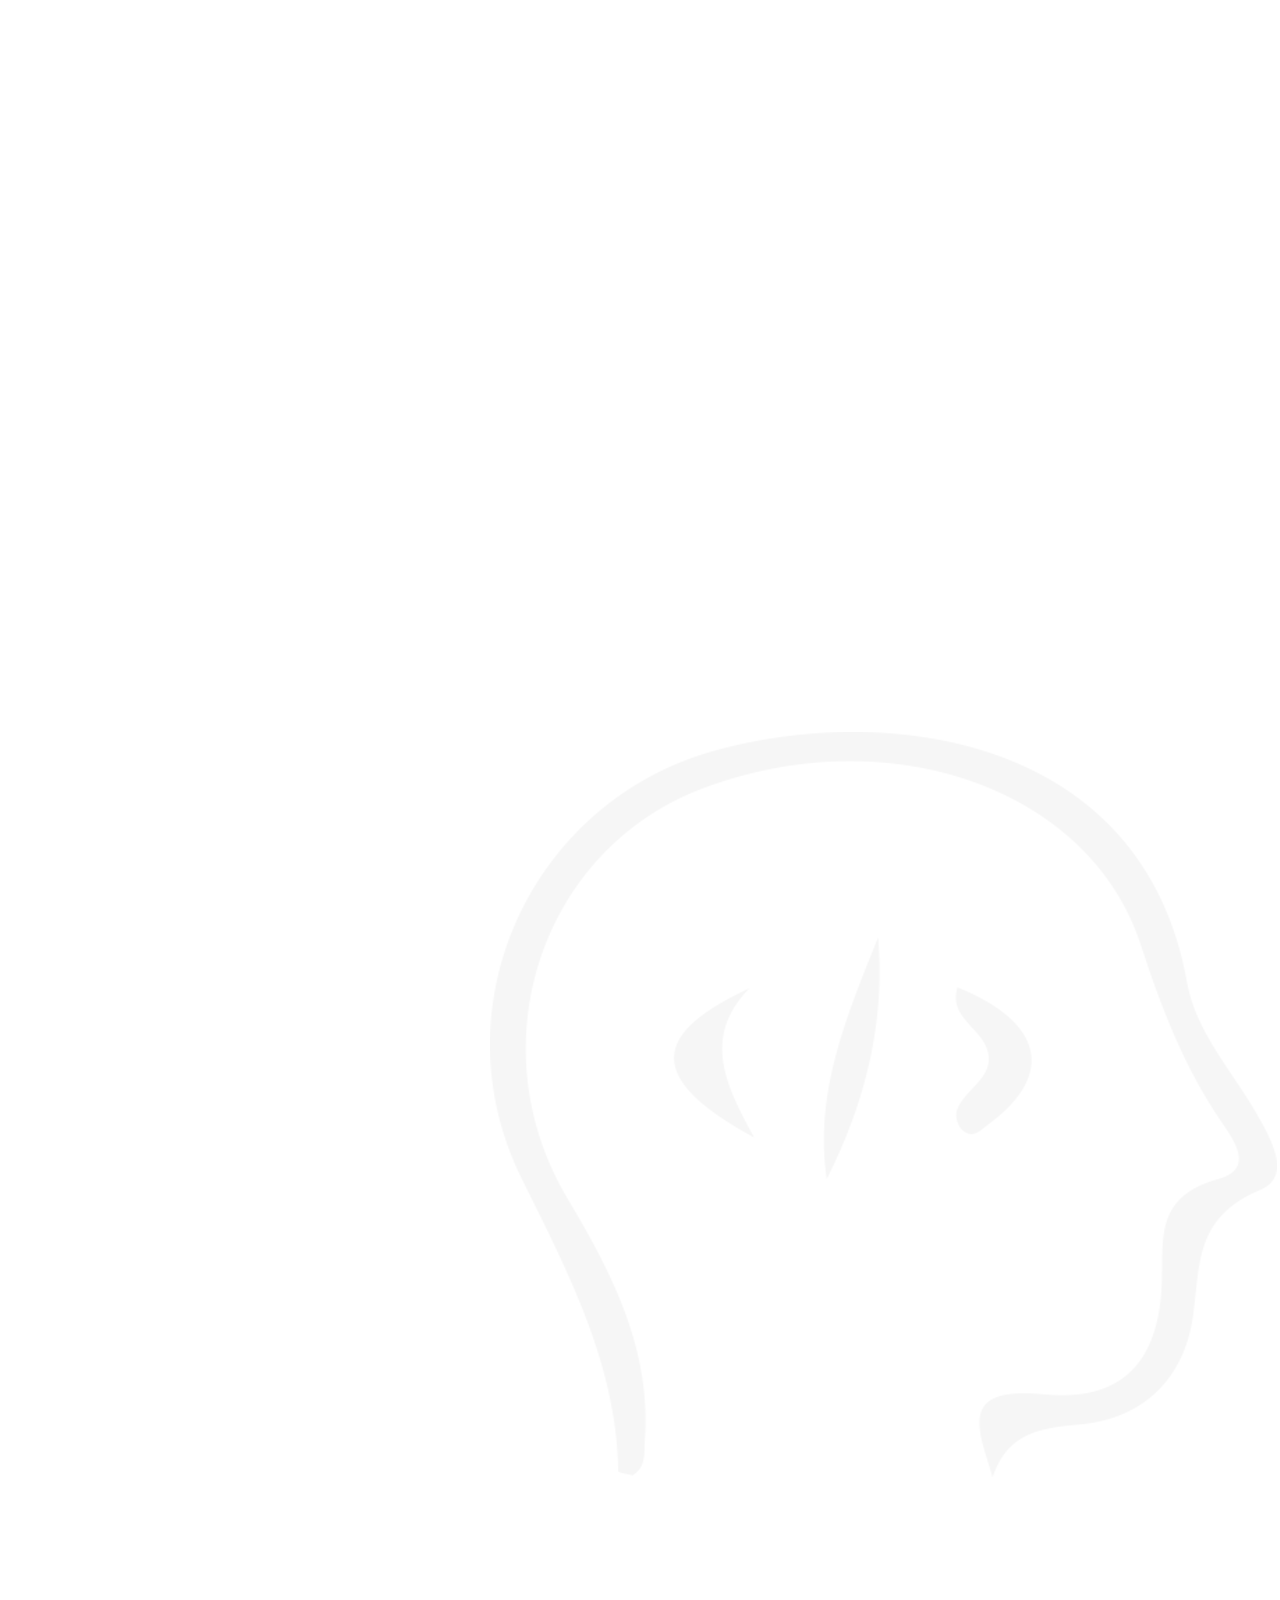
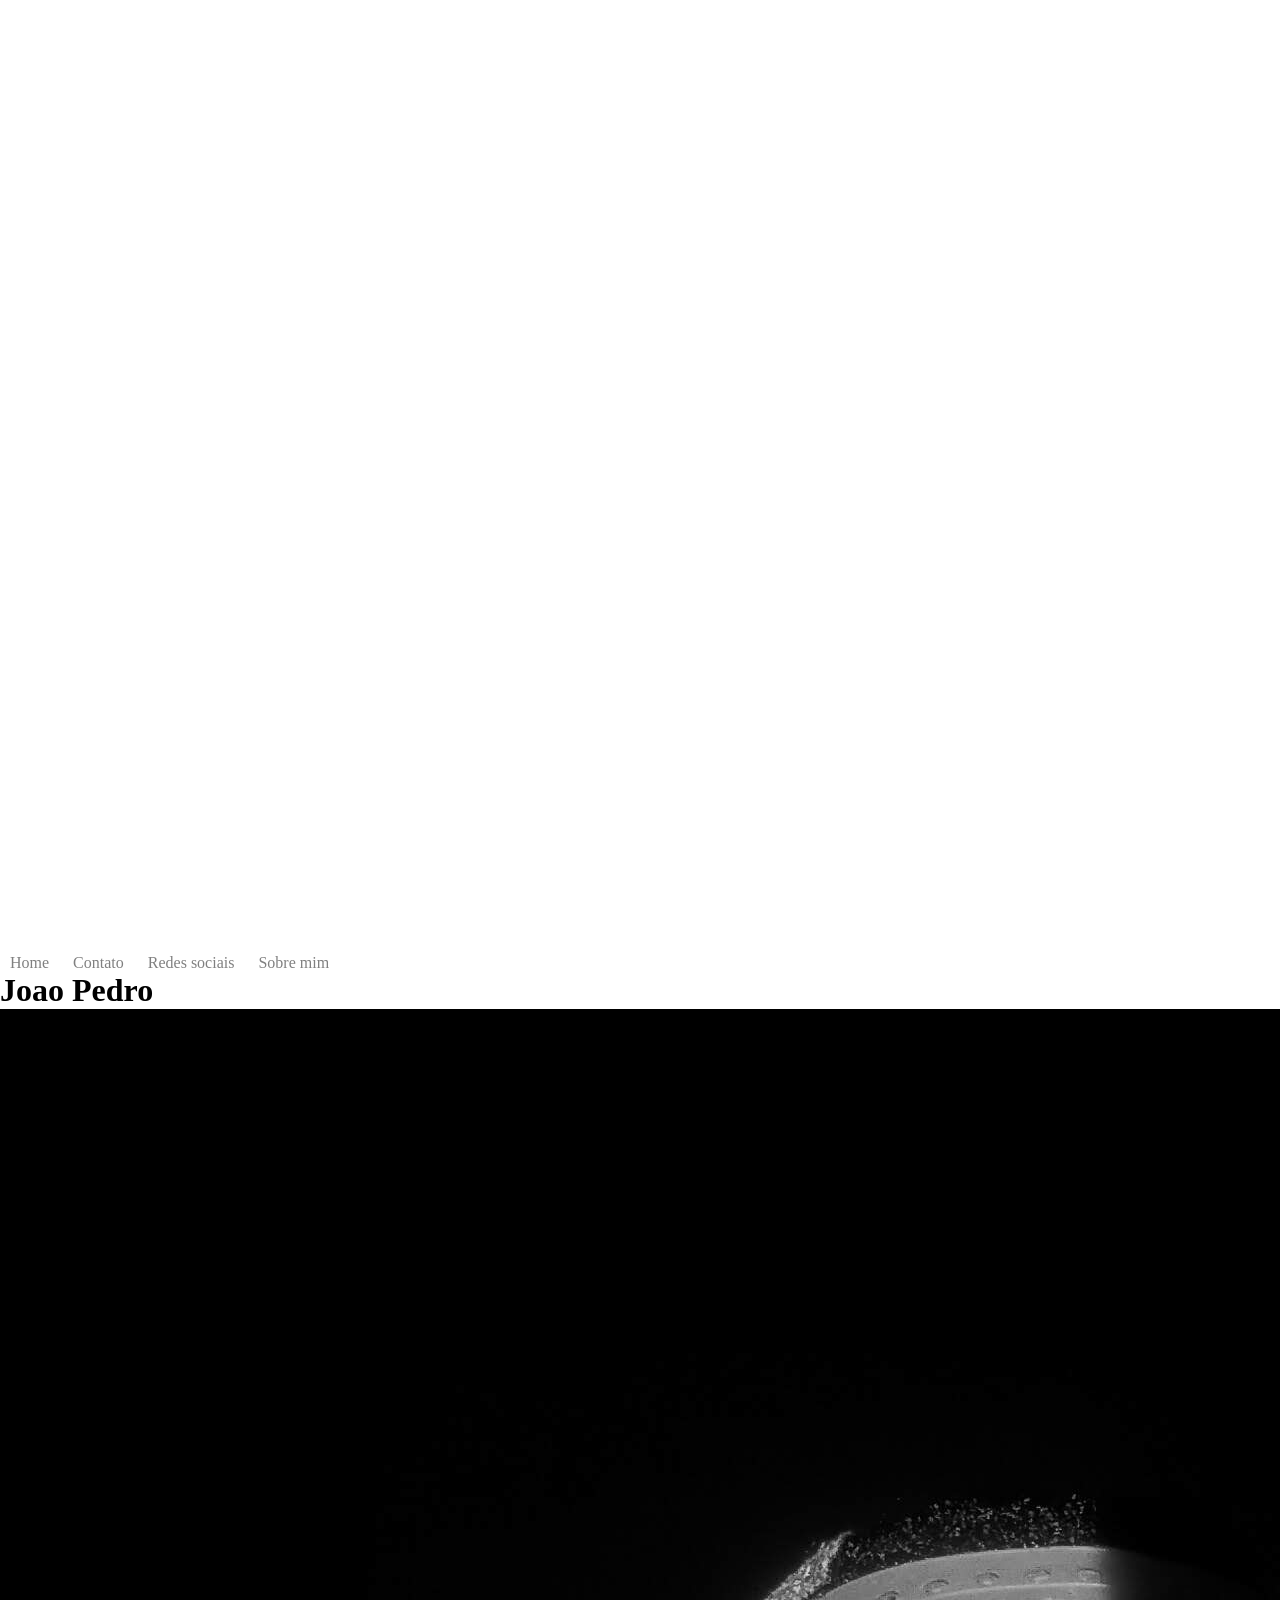
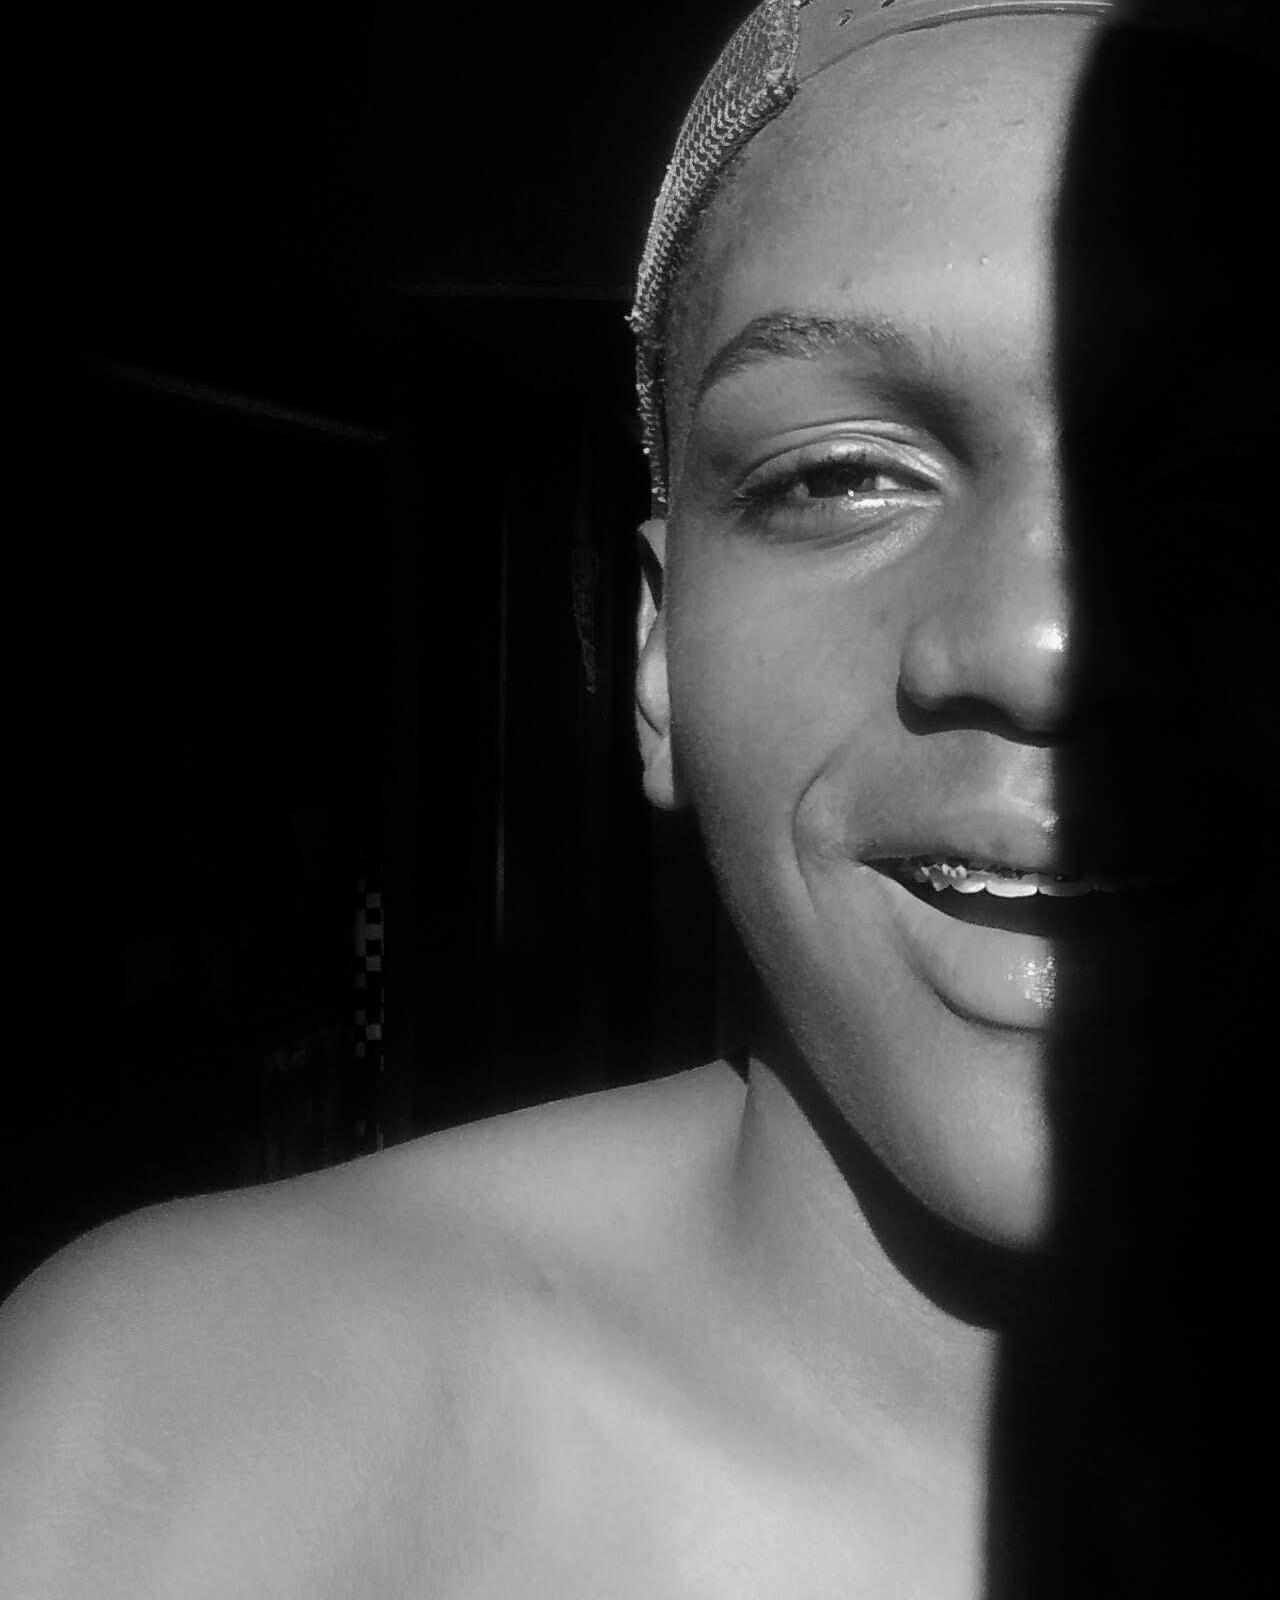
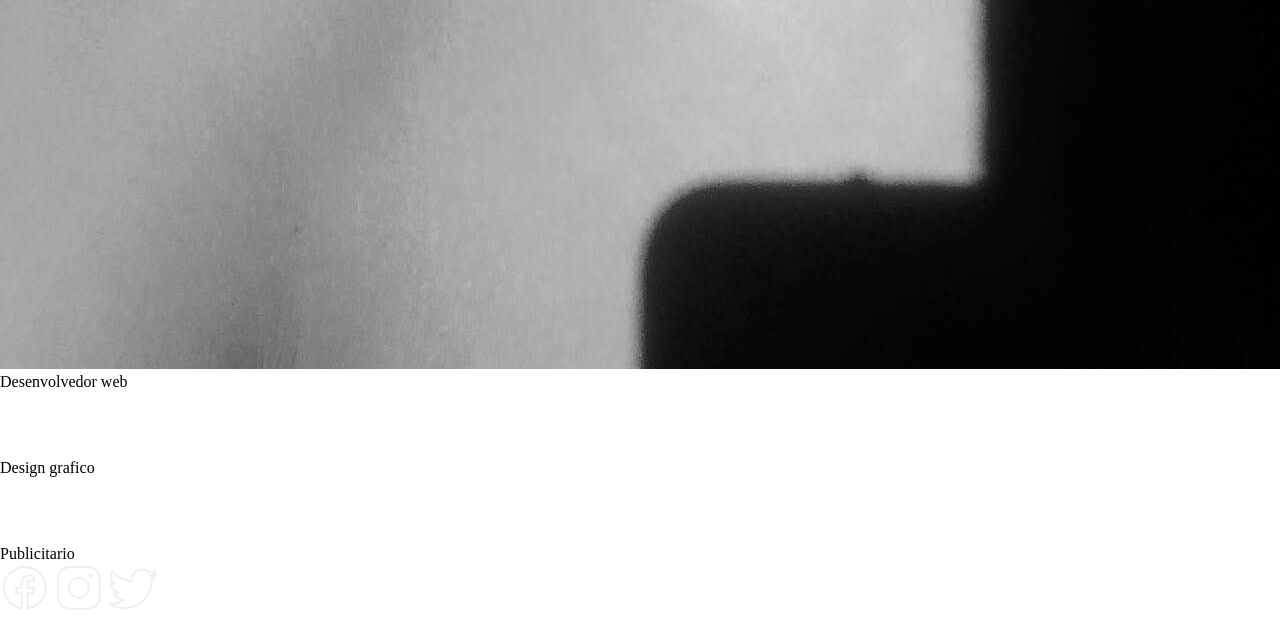
==== index.html @ a19131da "moevendo index" ====
<!DOCTYPE html>
<html lang="en">

<head>
    <meta charset="UTF-8">
    <meta name="viewport" content="width=device-width, initial-scale=1.0">
    <meta http-equiv="X-UA-Compatible" content="ie=edge">
    <link rel="stylesheet" href="./css/style.css">
    <title>Joao pedro</title>
</head>

<body>
    <header>
        <nav class="flex-j-around">
            <div class="logo-title">
                <img src="./logos/logo top.png" alt="">
            </div>
        
            <div class="nav">
                <label for="toggle">&#9776</label>
            </nav>  
                <input type="checkbox" id="toggle">
                <div class="menu">
                    <a href="#">Home</a>
                    <a href="#">Contato</a>
                    <a href="#">Redes sociais</a>
                    <a href="#">Sobre mim</a>
                </div>
            </div>
        
    </header>
    <main>
        <div class="principium">
            <h1>Joao Pedro</h1>
            <img src="./imagens/foto joao.jpg" alt="">
        </div>
        <div class="descrition">
            <!-- <h2>SOBRE MIM</h2> -->
            <ul>
                <li>Desenvolvedor web</li>
                <img src="./logos/web desgn.png" alt="">
                <li>Design grafico</li>
                <img src="./logos/desig grafico.png" alt="">
                <li>Publicitario</li>
            </ul>
        </div>
        <aside>
            <a href="https://www.facebook.com/profile.php?id=100008177169595"target="_blank"><img src="./logos/facebook.png" alt=""></a>
            <a href="https://www.instagram.com/joao_pedro_rj_/?hl=pt-br"target="_blank"><img src="./logos/instagram.png" alt=""></a>
            <a href="https://twitter.com/Joao_pedro_021" target="_blank"><img src="./logos/twitter.png" alt=""></a>
        </aside>

    </main>
</body>

</html>
---- css/style.css ----
@font-face{
    font-family: arenq;
    src: url(../fonts/Arenq.otf)
}
@font-face{
    font-family: coet light;
    src: url(../fonts/coet\ light.ttf)
}
@font-face{
    font-family: coet bold;
    src: url(../fonts/coet\ bold.ttf)
}
@font-face{
    font-family: OCRAS;
    src: url(../fonts/OCRAStd.otf)
}
@font-face{
    font-family: LemonMilk;
    src: url(../fonts/LemonMilk.otf)
}
@font-face{
    font-family: LemonMilkbold;
    src: url(../fonts/LemonMilkbold.otf)
}
@font-face{
    font-family: LemonMilkbolditalic;
    src: url(../fonts/LemonMilkbolditalic.otf)
}
@font-face{
    font-family: LemonMilkitalic;
    src: url(../fonts/LemonMilkitalic.otf)
}
@font-face{
    font-family: LemonMilklight;
    src: url(../fonts/LemonMilklight.otf)
}
@font-face{
    font-family: LemonMilklightitalic;
    src: url(../fonts/LemonMilklightitalic.otf)
}

*{
    margin: 0;
    padding: 0;
}

.nav{
    text-align: center;
    height: 70px;
    line-height: 70px;
    outline: none;  
}
.menu{
    margin: 0px 30px 0px 0px;   
}
.menu a{
    text-decoration: none;
    color: gray;
    margin: 0 10px;
}
label{
    margin: 0 40px 0 0;
    font-size: 26px;
    line-height: 70px;
    display: none;
}
#toggle{
    display: none;
}
@media (max-width: 800px) {
    /* HEADER */
    
    body{
        background-color: rgb(0, 0, 0);
        background-repeat: no-repeat;
        height: 100vh;
        /* position: absolute; */
    }
    header .flex-j-around{
        display: flex;
        align-items: center;    
        justify-content: space-around;
        width: 100%;
        height: 80px;;
        border-bottom: rgba(0, 0, 0, 0.404) solid 0.5px ;
    }
    header .flex-j-around .logo-title{
        display: flex;
        align-items: center;
    }
    header .flex-j-around .logo-title img{
        height: 150px;
        margin: 15px 0px 0px -50px;
    }   
    header .flex-j-around a img{
        height: 30px;
        display: flex;
    }
    label{
        display: block;
        cursor: pointer;    
        color: #cacaca;
    }
    header .menu{
        text-align: center;
        width: 100%;   
        display: none; 
    }
    .menu a{
        display: block;
        margin: 10px;
        font-family: LemonMilk; 
        font-size: 20px;
        color: rgb(255, 255, 255);  

    }
    #toggle:checked + .menu{
        display: block;
        border-bottom: solid 1px rgba(255, 255, 255, 0.212);
        background-color: rgb(49, 49, 49);
    }

        /* MAIN */

    main{
        /* display: flex; */
        justify-content: center;
        align-items: center;
        height: 100%;
        width: 100%;
    }

        /* PRINCIPIUM */

    main .principium{
        height: 80vh;
        width: auto;
        border: 0px 0px 0px 150px;
           
    }
    main .principium h1{
        margin: 50px 0px 0px 0px;
        font-family: arenq;
        color: #cacaca;
        display: flex;
        justify-content: center;
    }
    main .principium img{
        height: 500px;
        width: auto;
        border-radius: 150px; 
        margin: 0px 0px 0px 60px;
        display:flex;
        justify-content: center;
    }

        /* DESCRITION */

    main .descrition{
        height: 300px;
        width: 100%;
        margin-top: 50px;
        background-color: #212021;
    }
    main .descrition h2{
        color: rgb(179, 179, 179);
        display: flex;
        justify-content: center;
        font-family: OCRAS;
        padding-top: 10px;
    }
    main .descrition ul li{
        color: rgba(231, 232, 209, 0.548);
        font-family: OCRAS;
        display: flex;
        justify-content : center;
        align-items: center;
        padding: 5px;
    }
    main .descrition ul img {
        height: 45px;
        width: auto;
        margin:10px 0px 0px 200px;
    }
    main aside img{
        width: auto;
        height: 45px;
        display: block;
        margin: 10px;

    }

}
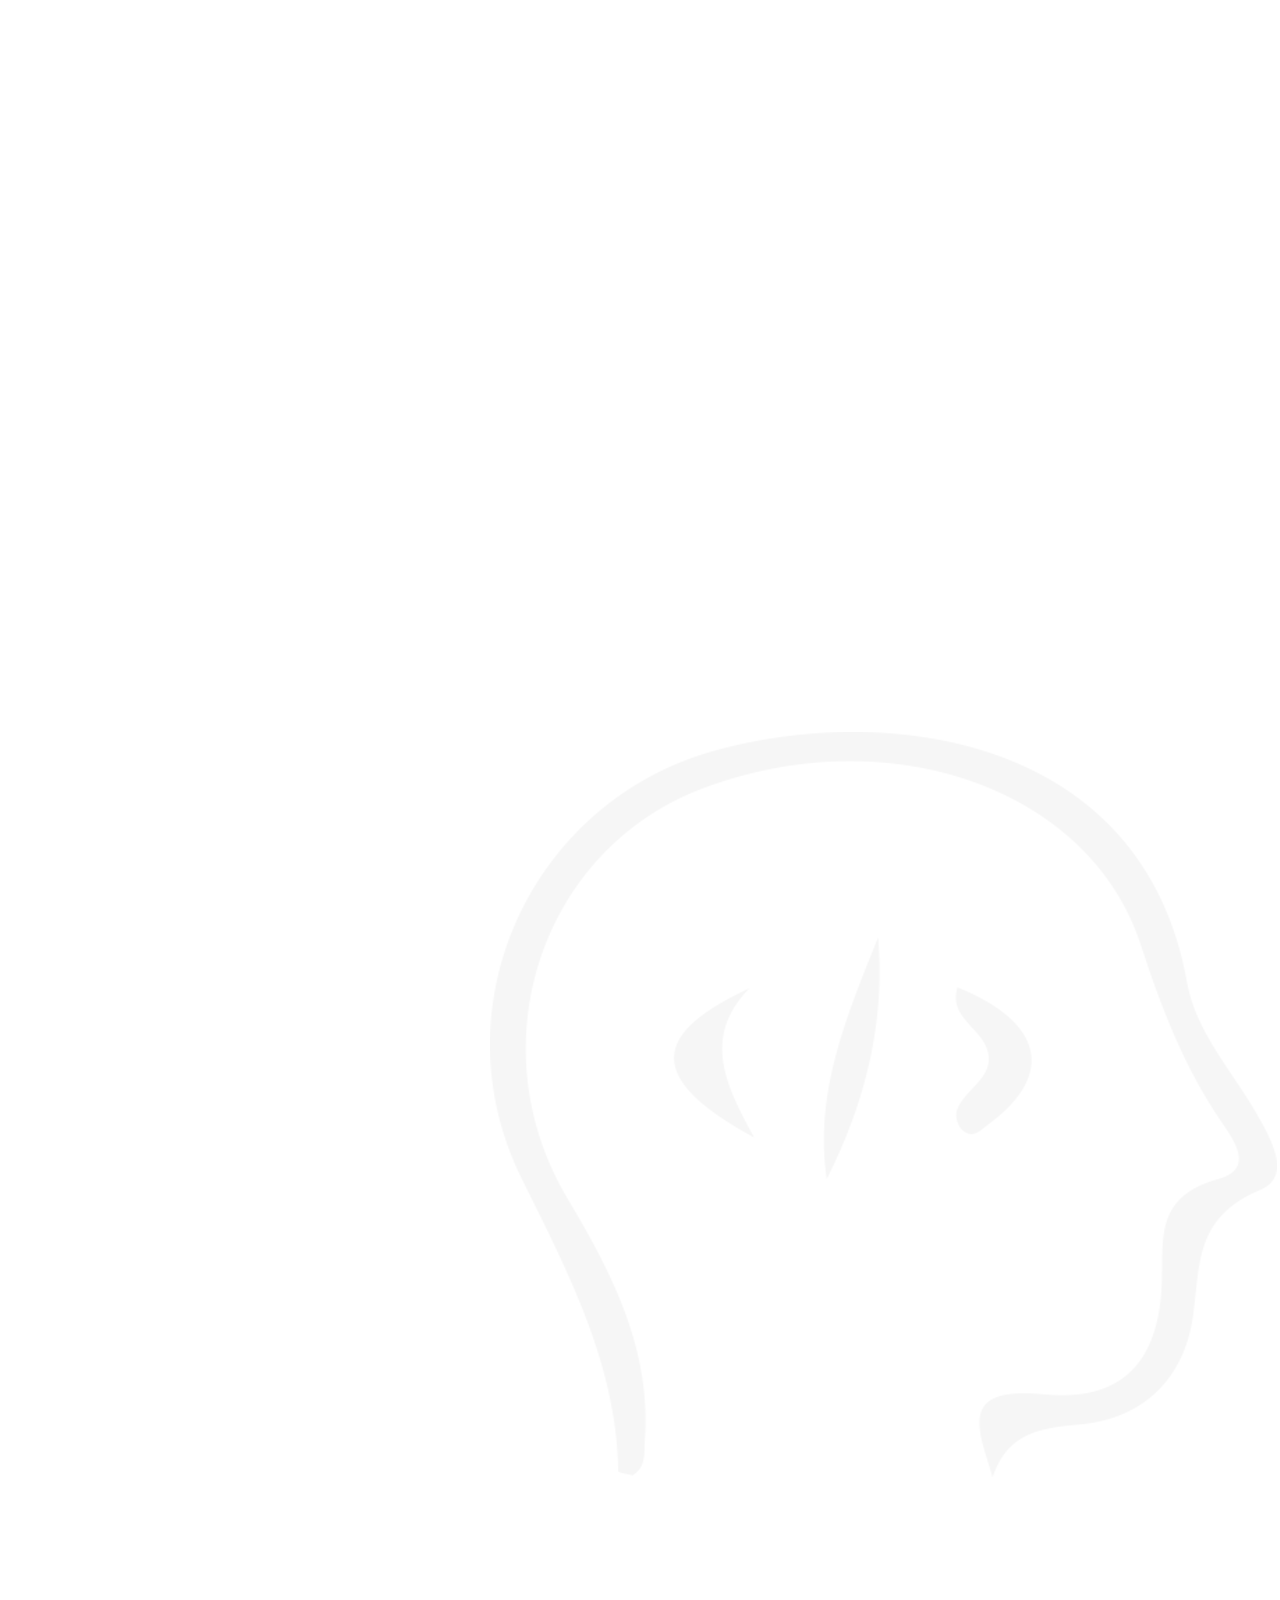
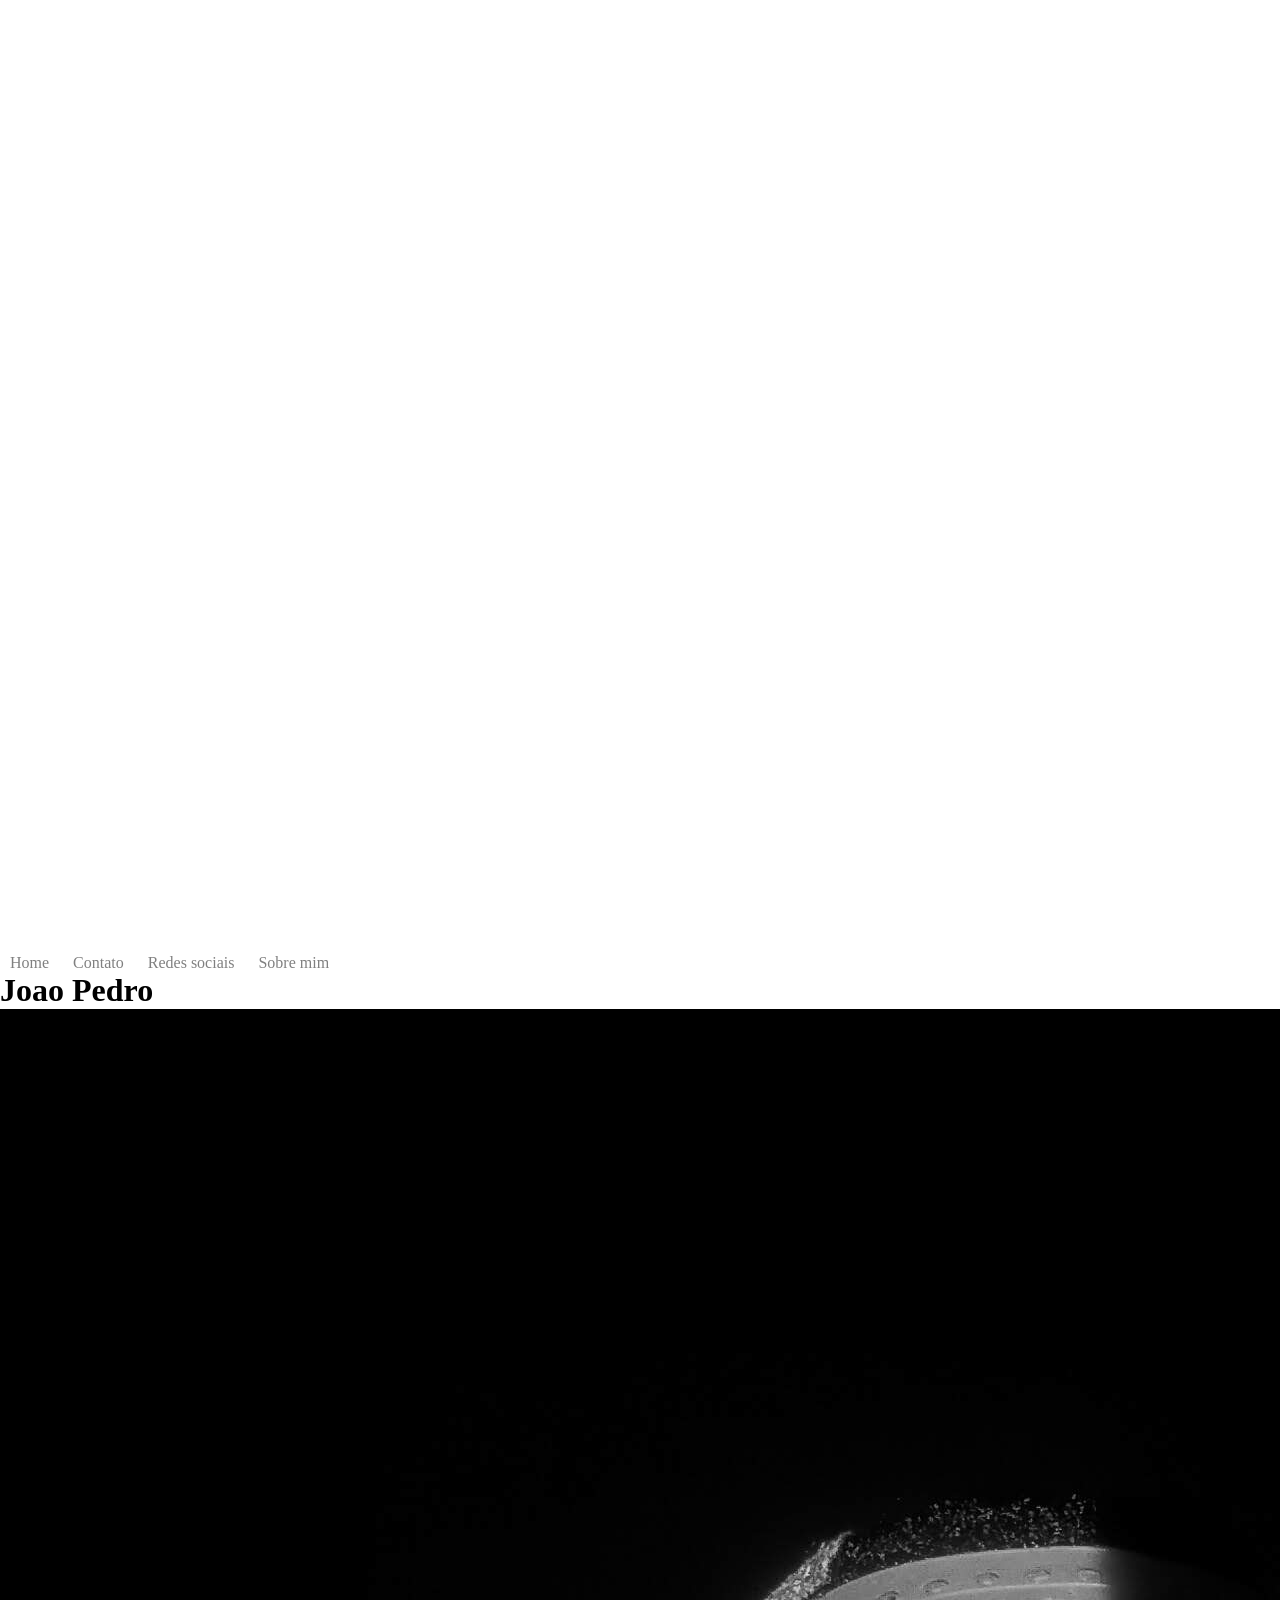
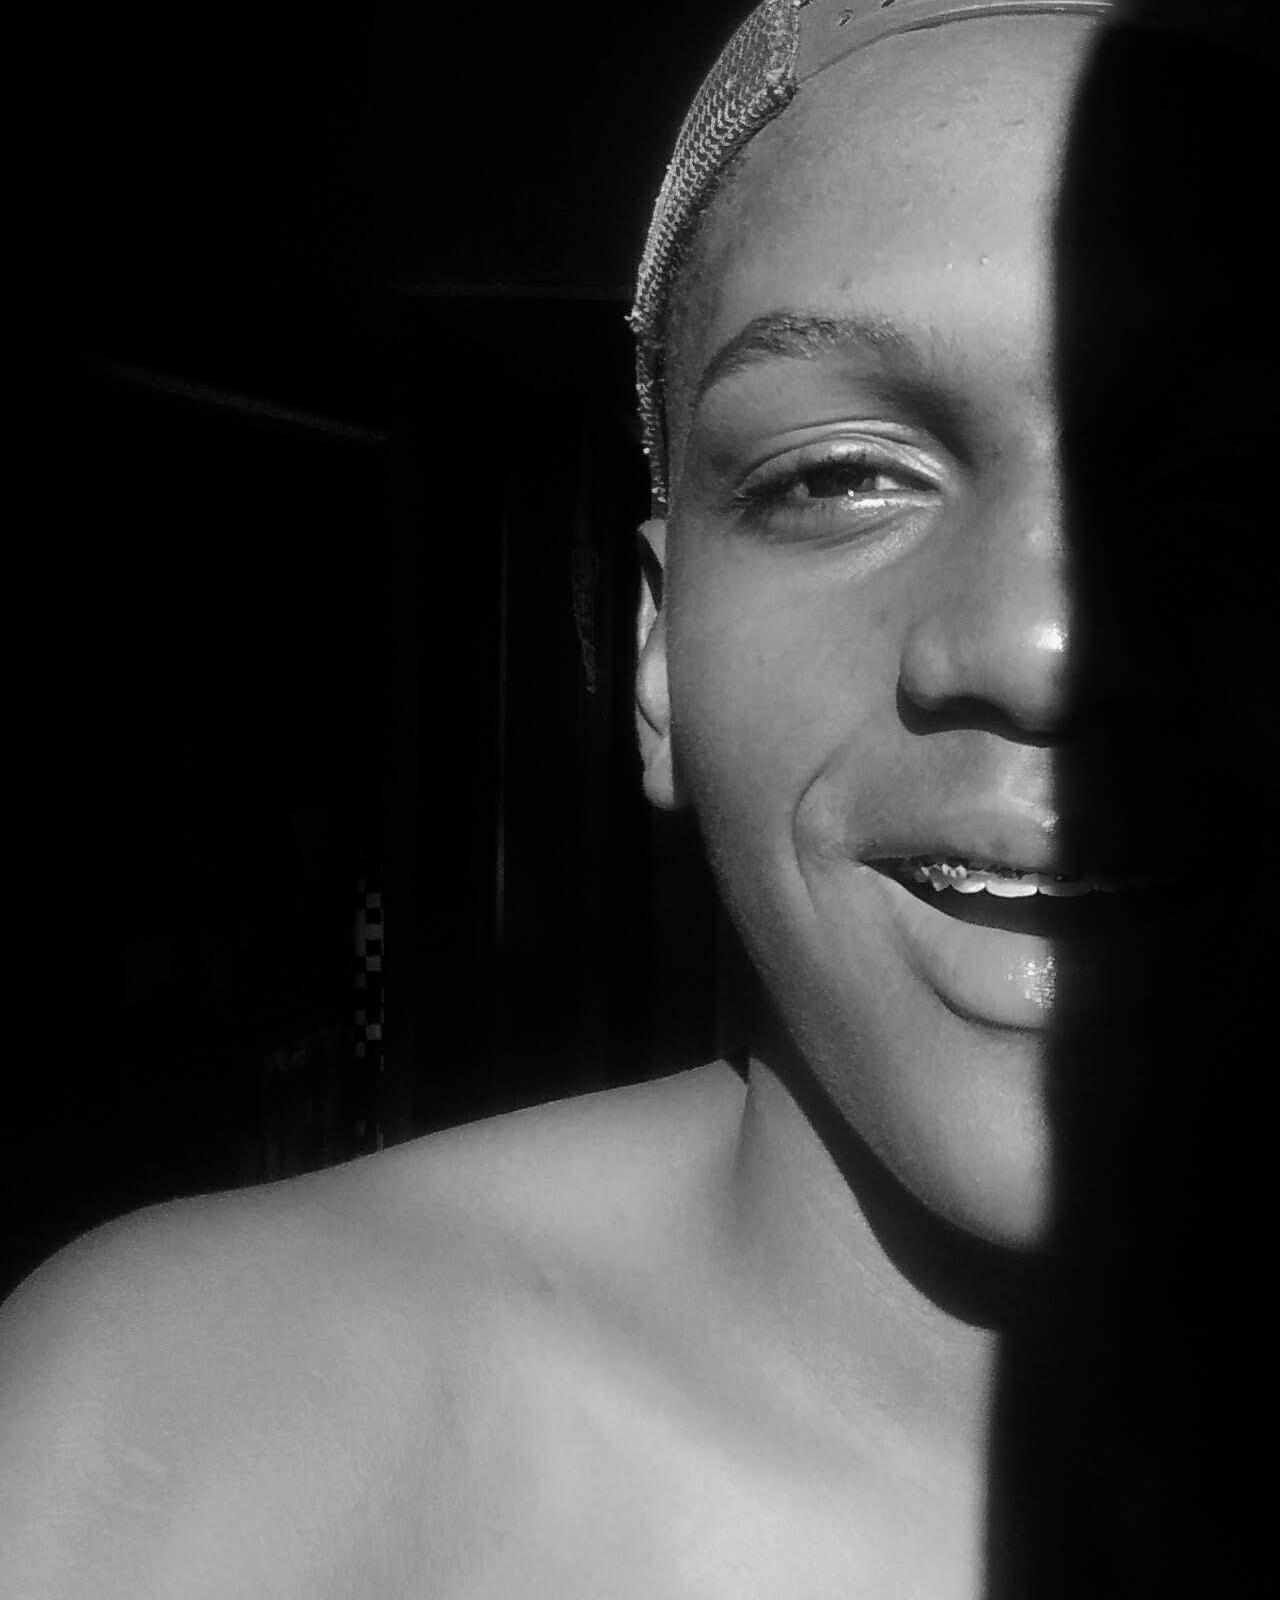
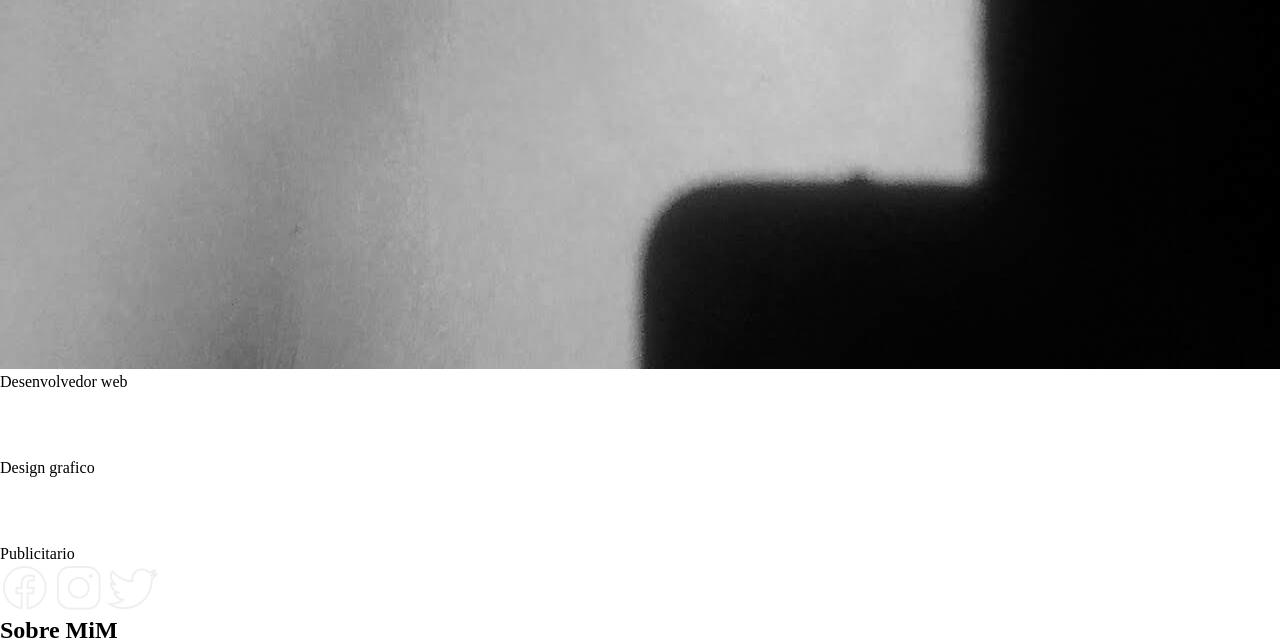
==== commit 6fc24135: "adicionando detalhes sobre mim" ====
--- a/index.html
+++ b/index.html
@@ -49,6 +49,10 @@
             <a href="https://www.instagram.com/joao_pedro_rj_/?hl=pt-br"target="_blank"><img src="./logos/instagram.png" alt=""></a>
             <a href="https://twitter.com/Joao_pedro_021" target="_blank"><img src="./logos/twitter.png" alt=""></a>
         </aside>
+        <section>
+            <h2>Sobre MiM</h2>
+            <div></div>
+        </section>
 
     </main>
 </body>
--- a/css/style.css
+++ b/css/style.css
@@ -37,6 +37,10 @@
 @font-face{
     font-family: LemonMilklightitalic;
     src: url(../fonts/LemonMilklightitalic.otf)
+}
+@font-face{
+    font-family: Original;
+    src: url(../fonts/Original\ by\ fnkfrsh.otf)
 }
 
 *{
@@ -109,21 +113,22 @@
     .menu a{
         display: block;
         margin: 10px;
-        font-family: LemonMilk; 
-        font-size: 20px;
-        color: rgb(255, 255, 255);  
+        font-family: Original; 
+        font-size: 25px;
+        color: rgb(218, 218, 218);  
 
     }
     #toggle:checked + .menu{
         display: block;
-        border-bottom: solid 1px rgba(255, 255, 255, 0.212);
-        background-color: rgb(49, 49, 49);
+        background-color: rgb(27, 27, 27);
+        height: 150px;
+        transition: 
     }
 
         /* MAIN */
 
     main{
-        /* display: flex; */
+        
         justify-content: center;
         align-items: center;
         height: 100%;
@@ -177,11 +182,22 @@
         align-items: center;
         padding: 5px;
     }
-    main .descrition ul img {
+    main .descrition img {
         height: 45px;
         width: auto;
         margin:10px 0px 0px 200px;
     }
+
+        /* ASIDE */
+
+    main aside {
+        height: 130px;
+        width: 100%;
+        margin-top:50px; 
+        display: flex;
+        justify-content: center;
+        border-bottom: gray solid 1px;
+    }
     main aside img{
         width: auto;
         height: 45px;
@@ -190,4 +206,19 @@
 
     }
 
+
+        /* section */
+
+
+    main section {
+        height: 250px;
+        width: 100%;
+        background-color: rgb(27, 27, 27);
+    }    
+    main section h2{
+        display: flex;
+        justify-content: center;
+        font-family: Ocras;
+         
+    }
 }
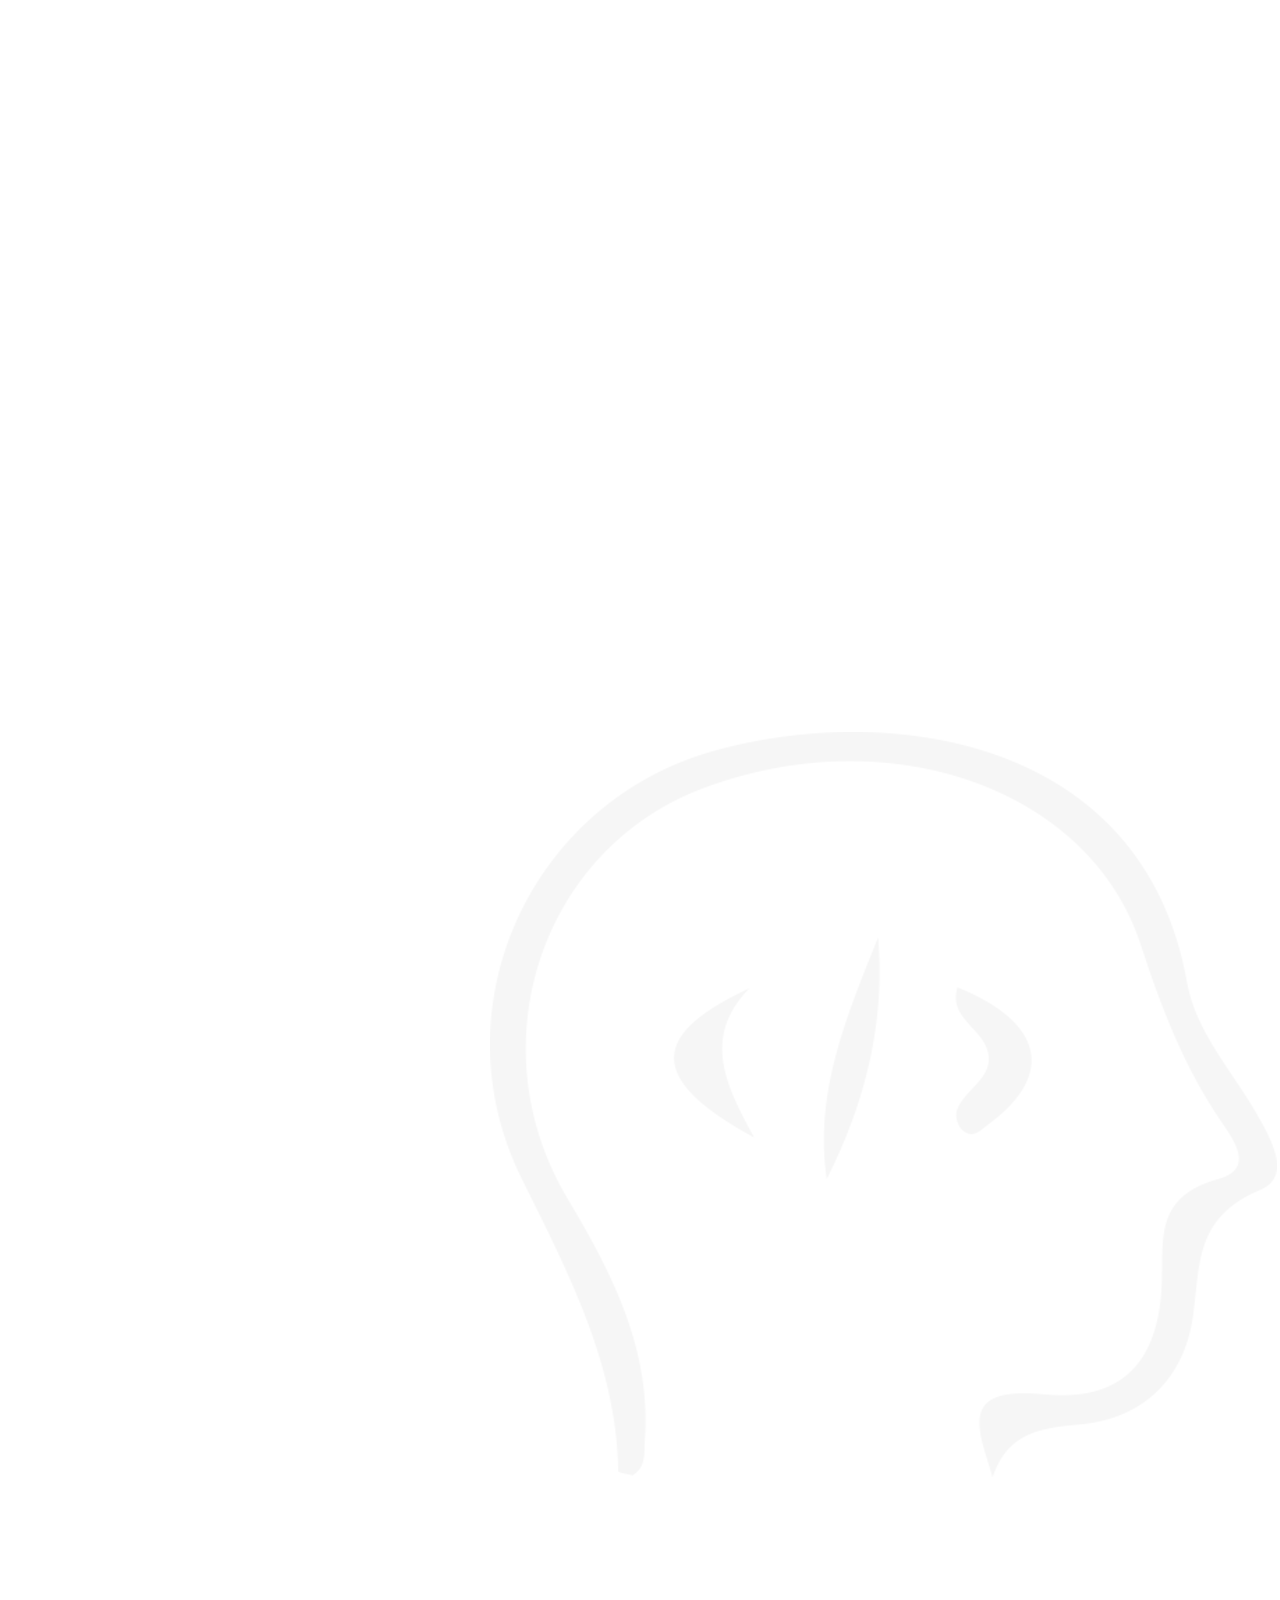
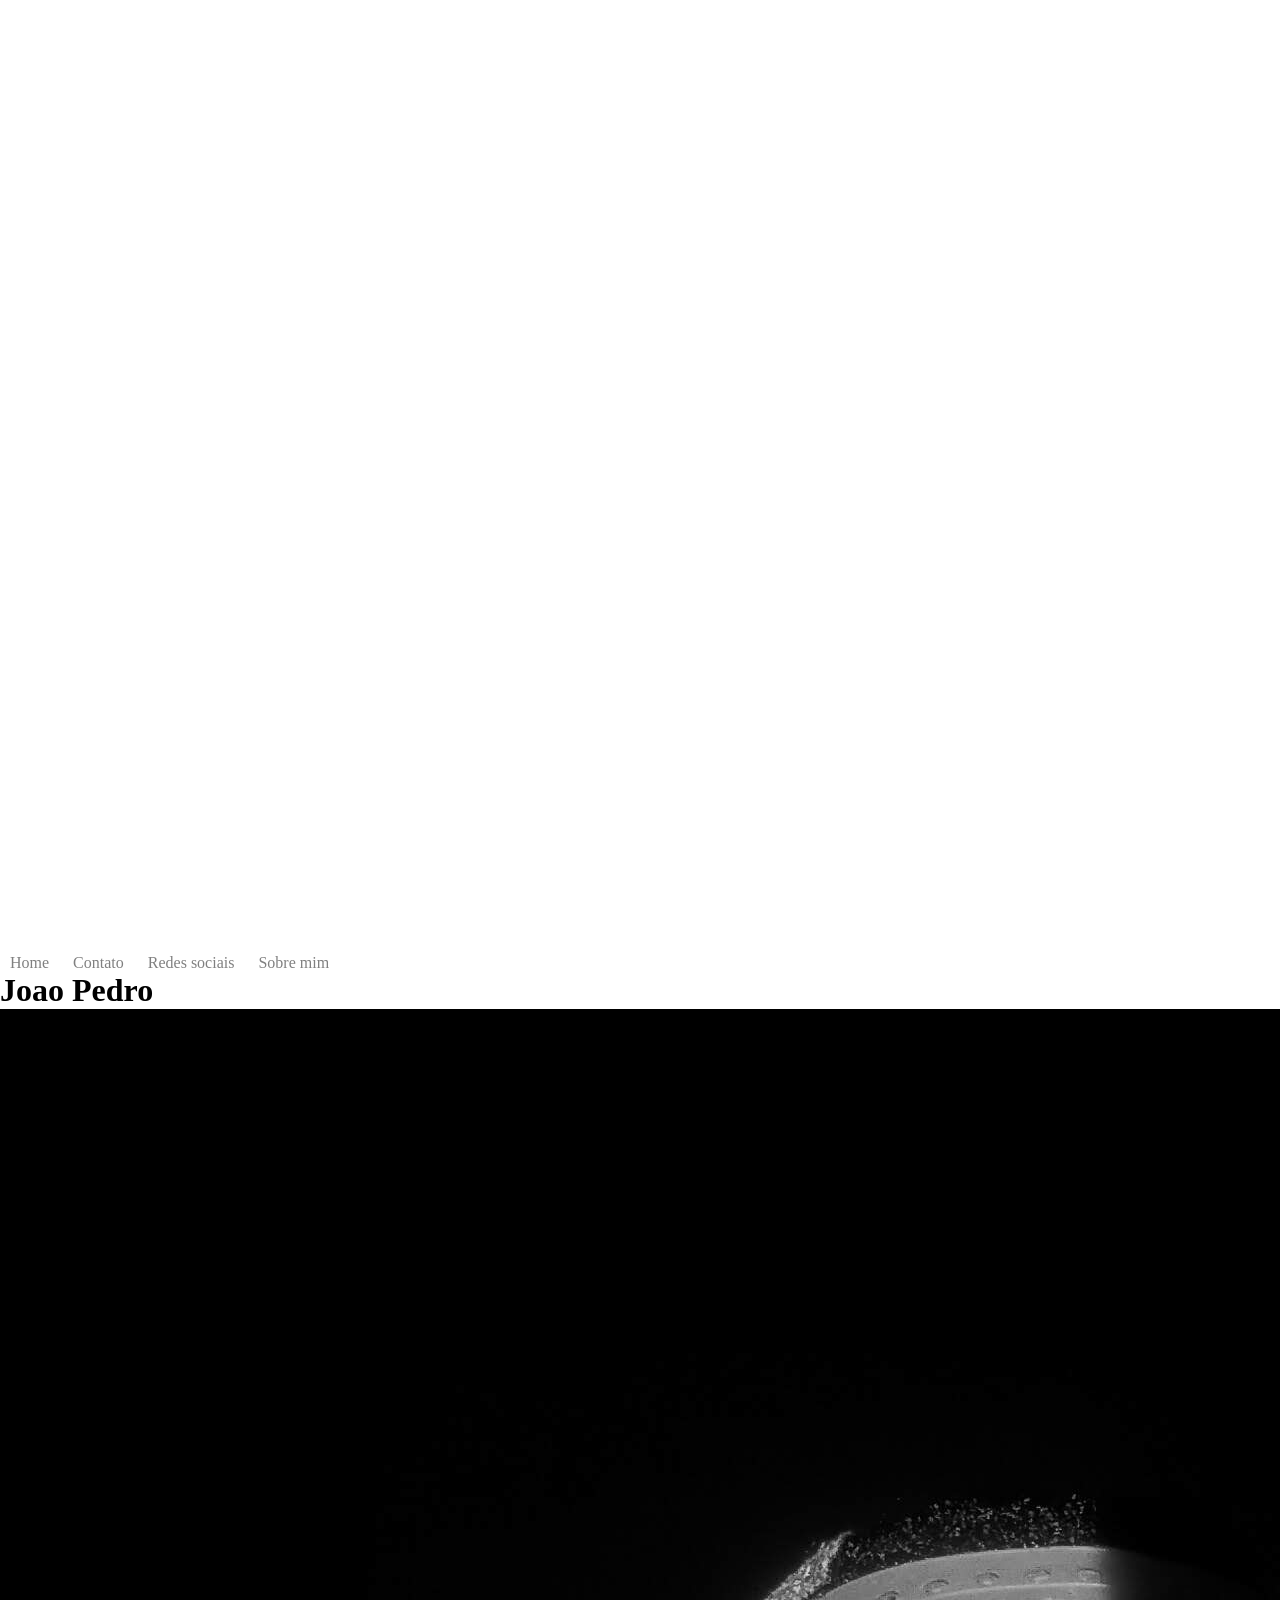
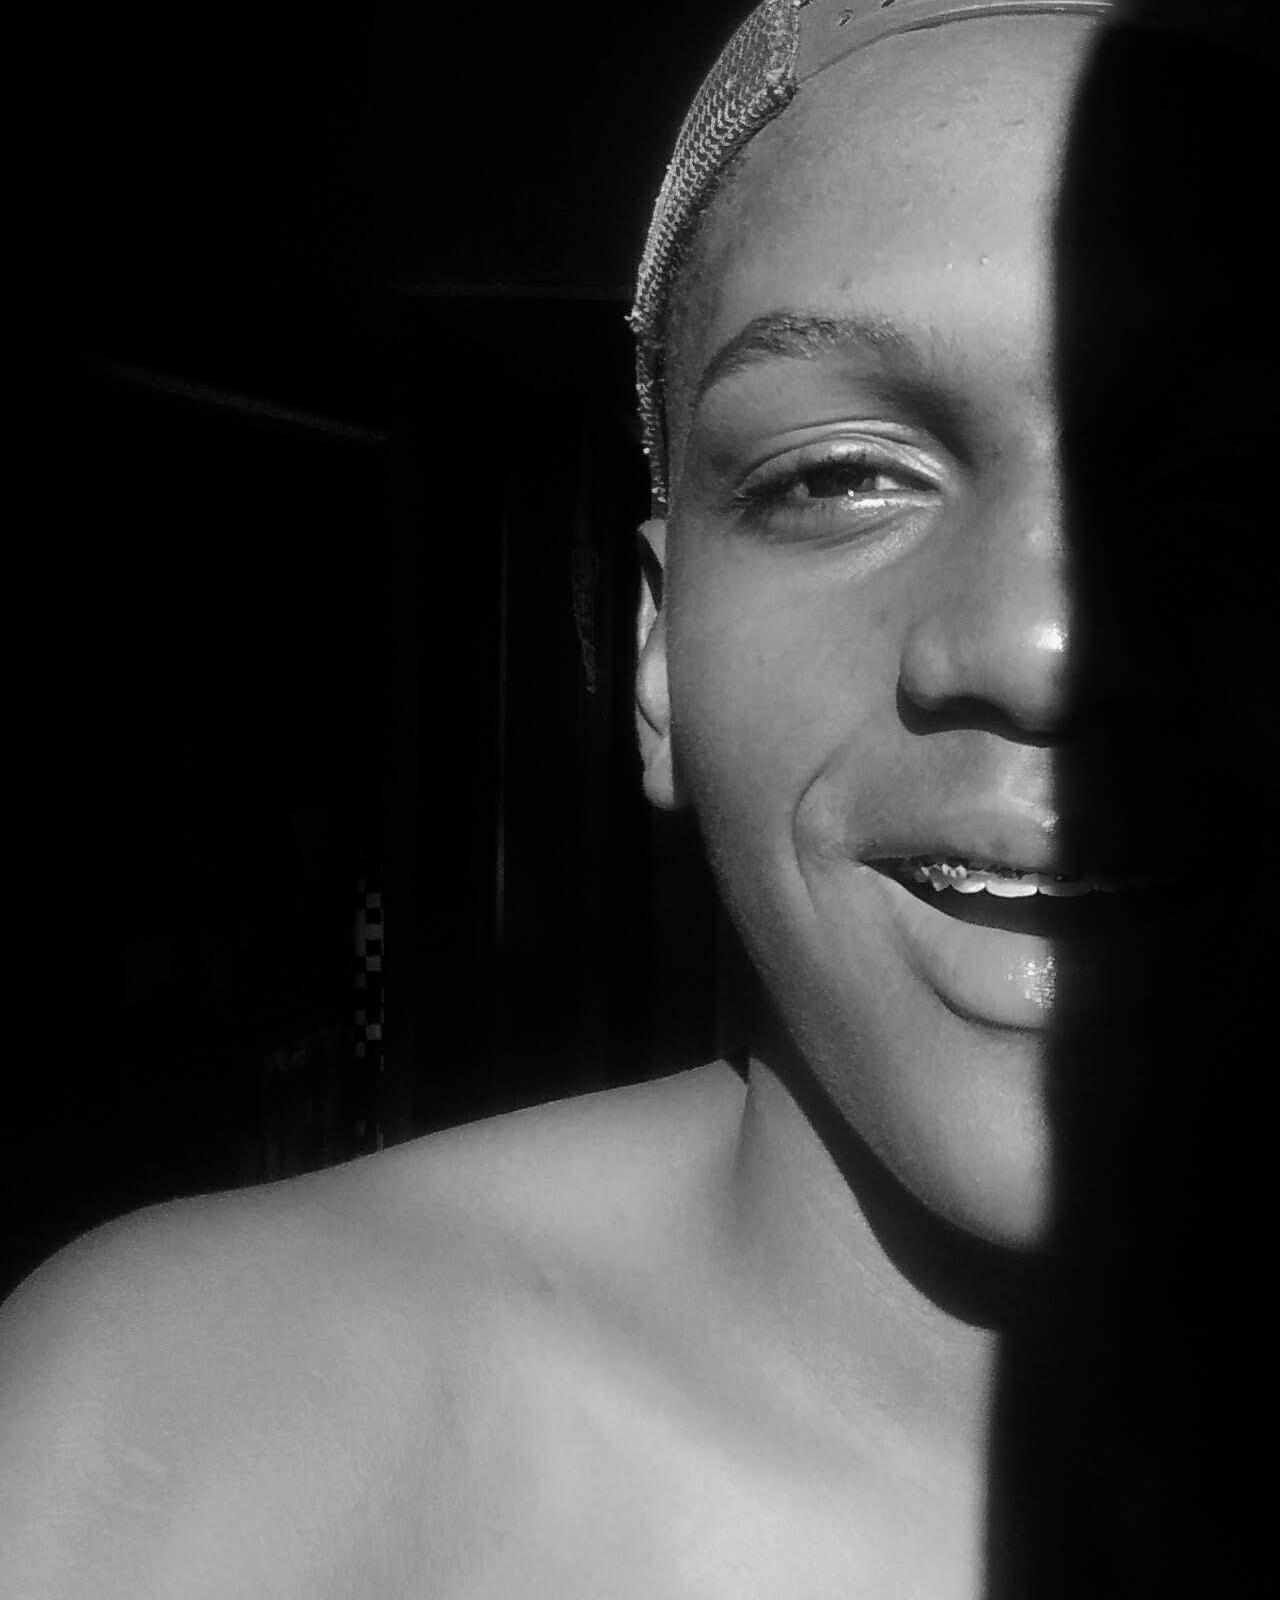
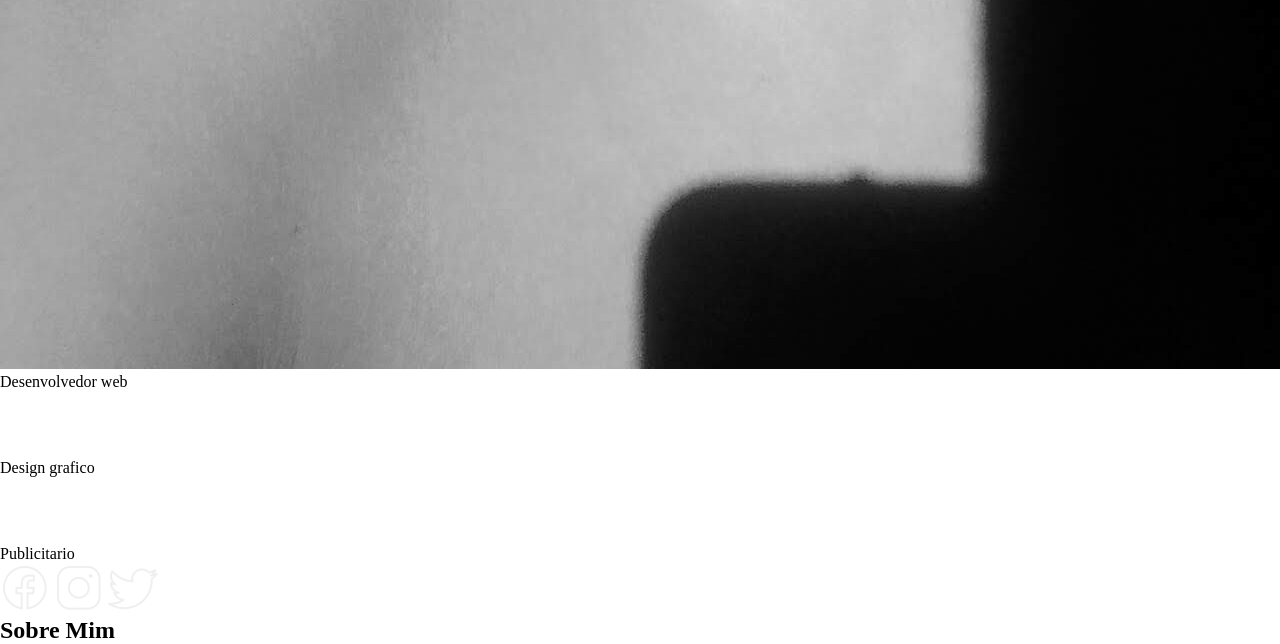
==== commit f1ee7b93: "ajustando transiçoes e fonts" ====
--- a/index.html
+++ b/index.html
@@ -6,6 +6,7 @@
     <meta name="viewport" content="width=device-width, initial-scale=1.0">
     <meta http-equiv="X-UA-Compatible" content="ie=edge">
     <link rel="stylesheet" href="./css/style.css">
+    <link rel="stylesheet" href="./css/fonts.css">
     <title>Joao pedro</title>
 </head>
 
@@ -35,7 +36,6 @@
             <img src="./imagens/foto joao.jpg" alt="">
         </div>
         <div class="descrition">
-            <!-- <h2>SOBRE MIM</h2> -->
             <ul>
                 <li>Desenvolvedor web</li>
                 <img src="./logos/web desgn.png" alt="">
@@ -50,7 +50,7 @@
             <a href="https://twitter.com/Joao_pedro_021" target="_blank"><img src="./logos/twitter.png" alt=""></a>
         </aside>
         <section>
-            <h2>Sobre MiM</h2>
+            <h2>Sobre Mim</h2>
             <div></div>
         </section>
 
--- a/css/style.css
+++ b/css/style.css
@@ -1,47 +1,3 @@
-@font-face{
-    font-family: arenq;
-    src: url(../fonts/Arenq.otf)
-}
-@font-face{
-    font-family: coet light;
-    src: url(../fonts/coet\ light.ttf)
-}
-@font-face{
-    font-family: coet bold;
-    src: url(../fonts/coet\ bold.ttf)
-}
-@font-face{
-    font-family: OCRAS;
-    src: url(../fonts/OCRAStd.otf)
-}
-@font-face{
-    font-family: LemonMilk;
-    src: url(../fonts/LemonMilk.otf)
-}
-@font-face{
-    font-family: LemonMilkbold;
-    src: url(../fonts/LemonMilkbold.otf)
-}
-@font-face{
-    font-family: LemonMilkbolditalic;
-    src: url(../fonts/LemonMilkbolditalic.otf)
-}
-@font-face{
-    font-family: LemonMilkitalic;
-    src: url(../fonts/LemonMilkitalic.otf)
-}
-@font-face{
-    font-family: LemonMilklight;
-    src: url(../fonts/LemonMilklight.otf)
-}
-@font-face{
-    font-family: LemonMilklightitalic;
-    src: url(../fonts/LemonMilklightitalic.otf)
-}
-@font-face{
-    font-family: Original;
-    src: url(../fonts/Original\ by\ fnkfrsh.otf)
-}
 
 *{
     margin: 0;
@@ -71,14 +27,11 @@
 #toggle{
     display: none;
 }
-@media (max-width: 800px) {
+@media (max-width: 600px) {
     /* HEADER */
     
     body{
         background-color: rgb(0, 0, 0);
-        background-repeat: no-repeat;
-        height: 100vh;
-        /* position: absolute; */
     }
     header .flex-j-around{
         display: flex;
@@ -108,7 +61,9 @@
     header .menu{
         text-align: center;
         width: 100%;   
-        display: none; 
+        margin-top:-300px ;
+        transition: 2s;
+      
     }
     .menu a{
         display: block;
@@ -118,19 +73,21 @@
         color: rgb(218, 218, 218);  
 
     }
+    #toggle{
+        margin-left: -300px;
+    }
     #toggle:checked + .menu{
         display: block;
+        margin: 0px;
         background-color: rgb(27, 27, 27);
         height: 150px;
-        transition: 
+        transition: 1s;
+        
     }
 
         /* MAIN */
 
     main{
-        
-        justify-content: center;
-        align-items: center;
         height: 100%;
         width: 100%;
     }
@@ -138,71 +95,71 @@
         /* PRINCIPIUM */
 
     main .principium{
-        height: 80vh;
+        height: 600px;
         width: auto;
-        border: 0px 0px 0px 150px;
-           
+        display: flex;
+        justify-content: center;  
+        flex-direction: column;
     }
     main .principium h1{
-        margin: 50px 0px 0px 0px;
         font-family: arenq;
-        color: #cacaca;
+        color: #ffffff;
         display: flex;
         justify-content: center;
     }
     main .principium img{
-        height: 500px;
-        width: auto;
+        height: auto;
+        width: 300px;
         border-radius: 150px; 
-        margin: 0px 0px 0px 60px;
-        display:flex;
+        margin-left:80px;
+        transition: 1s;
+        display: flex;
         justify-content: center;
     }
+    main .principium img:hover{
+        border-radius: 5px;
+        transition: 1s;
+
+    }
+
 
         /* DESCRITION */
 
     main .descrition{
-        height: 300px;
-        width: 100%;
+        height: 100%;
+        width: auto;
         margin-top: 50px;
         background-color: #212021;
-    }
-    main .descrition h2{
-        color: rgb(179, 179, 179);
         display: flex;
         justify-content: center;
-        font-family: OCRAS;
-        padding-top: 10px;
     }
     main .descrition ul li{
-        color: rgba(231, 232, 209, 0.548);
-        font-family: OCRAS;
-        display: flex;
-        justify-content : center;
-        align-items: center;
-        padding: 5px;
+        color: rgb(211, 211, 211);
+        font-family: OCRAS;          
+        padding: 10px;
+        list-style: none;
+        text-align: center;
     }
     main .descrition img {
         height: 45px;
         width: auto;
-        margin:10px 0px 0px 200px;
+        margin-left:80px;
     }
+    
 
         /* ASIDE */
 
     main aside {
-        height: 130px;
+        height: 230px;
         width: 100%;
-        margin-top:50px; 
         display: flex;
         justify-content: center;
-        border-bottom: gray solid 1px;
+        align-items: center;   
     }
     main aside img{
         width: auto;
         height: 45px;
-        display: block;
-        margin: 10px;
+        padding-left: 20px;
 
     }
 
@@ -219,6 +176,8 @@
         display: flex;
         justify-content: center;
         font-family: Ocras;
+        padding: 10px;
+        color: #cacaca;
          
     }
 }
--- a/css/fonts.css
+++ b/css/fonts.css
@@ -0,0 +1,44 @@
+@font-face{
+    font-family: arenq;
+    src: url(../fonts/Arenq.otf)
+}
+@font-face{
+    font-family: coet light;
+    src: url(../fonts/coet\ light.ttf)
+}
+@font-face{
+    font-family: coet bold;
+    src: url(../fonts/coet\ bold.ttf)
+}
+@font-face{
+    font-family: OCRAS;
+    src: url(../fonts/OCRAStd.otf)
+}
+@font-face{
+    font-family: LemonMilk;
+    src: url(../fonts/LemonMilk.otf)
+}
+@font-face{
+    font-family: LemonMilkbold;
+    src: url(../fonts/LemonMilkbold.otf)
+}
+@font-face{
+    font-family: LemonMilkbolditalic;
+    src: url(../fonts/LemonMilkbolditalic.otf)
+}
+@font-face{
+    font-family: LemonMilkitalic;
+    src: url(../fonts/LemonMilkitalic.otf)
+}
+@font-face{
+    font-family: LemonMilklight;
+    src: url(../fonts/LemonMilklight.otf)
+}
+@font-face{
+    font-family: LemonMilklightitalic;
+    src: url(../fonts/LemonMilklightitalic.otf)
+}
+@font-face{
+    font-family: Original;
+    src: url(../fonts/Original\ by\ fnkfrsh.otf)
+}
